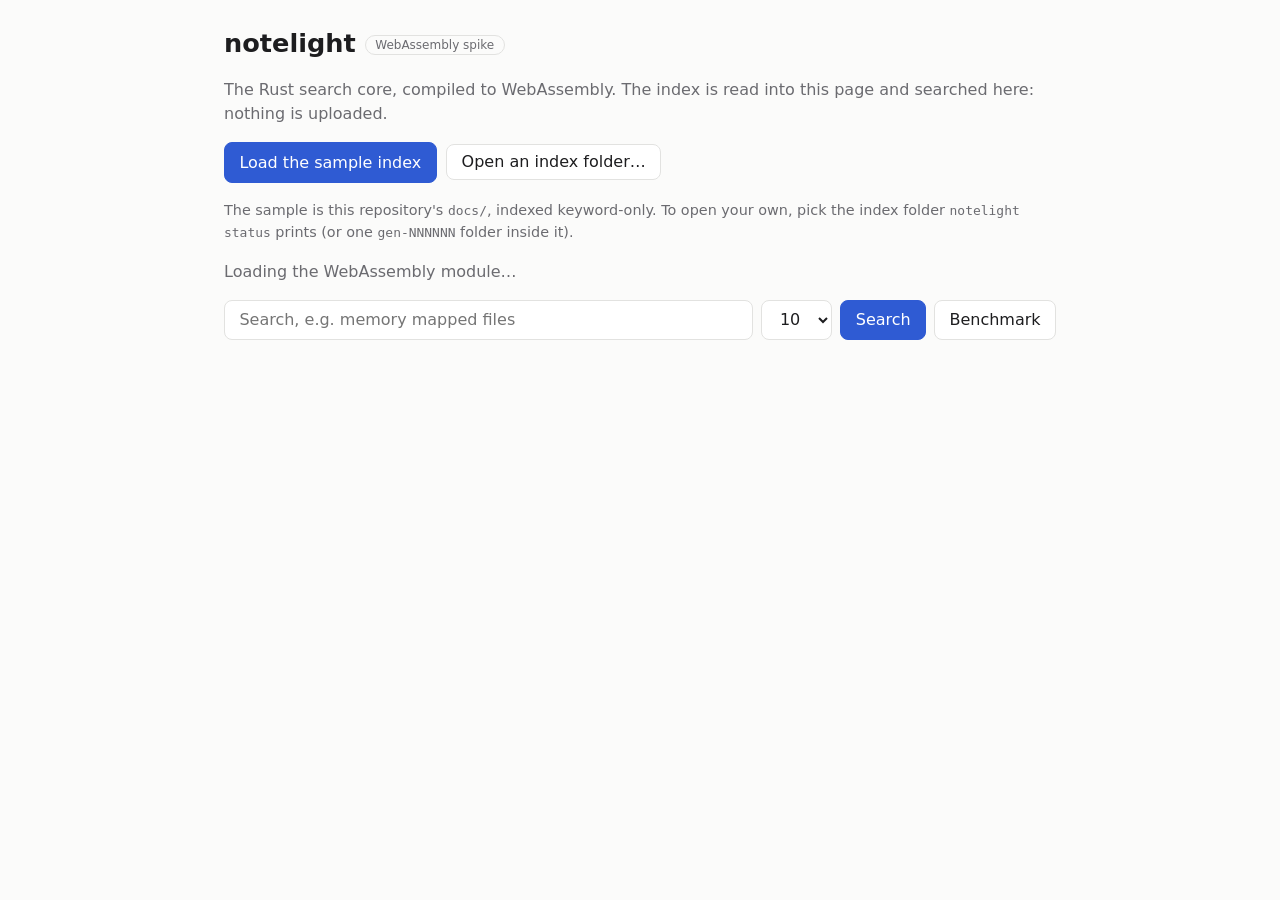
==== web-demo/index.html @ a770ce10 "v2 spike: run the Rust core in the browser via WebAssembly - notelight-core already compiled for was" ====
<!doctype html>
<html lang="en">
<head>
<meta charset="utf-8">
<meta name="viewport" content="width=device-width, initial-scale=1">
<meta name="color-scheme" content="light dark">
<title>notelight in the browser</title>
<link rel="stylesheet" href="style.css">
<script type="module" src="app.js"></script>
</head>
<body>
<header>
  <h1>notelight <span class="tag">WebAssembly spike</span></h1>
  <p class="lede">
    The Rust search core, compiled to WebAssembly. The index is read into this
    page and searched here: nothing is uploaded.
  </p>
</header>

<main>
  <section class="load" aria-label="Choose an index">
    <button id="load-sample" type="button">Load the sample index</button>
    <label class="picker">
      <span>Open an index folder…</span>
      <input id="pick" type="file" webkitdirectory multiple>
    </label>
    <p class="hint">
      The sample is this repository's <code>docs/</code>, indexed keyword-only.
      To open your own, pick the index folder <code>notelight status</code> prints
      (or one <code>gen-NNNNNN</code> folder inside it).
    </p>
  </section>

  <p id="status" class="status" role="status" aria-live="polite">Loading the WebAssembly module…</p>

  <form id="search" class="search" role="search" autocomplete="off" hidden>
    <label class="visually-hidden" for="q">Search</label>
    <input id="q" type="search" placeholder="Search, e.g. memory mapped files" spellcheck="false">
    <label class="visually-hidden" for="k">Results</label>
    <select id="k" title="Results">
      <option>5</option><option selected>10</option><option>20</option>
    </select>
    <button type="submit">Search</button>
    <button id="bench" type="button" class="secondary">Benchmark</button>
  </form>

  <p id="timing" class="timing"></p>
  <pre id="bench-out" class="bench" hidden></pre>
  <ol id="results" class="results" aria-label="Results"></ol>
</main>

<template id="result">
  <li>
    <div class="where"><span class="path"></span><span class="lines"></span></div>
    <div class="headings"></div>
    <p class="text"></p>
    <div class="score"></div>
  </li>
</template>
</body>
</html>
---- web-demo/style.css ----
:root {
  --bg: #fbfbfa;
  --fg: #1d1d1f;
  --muted: #6b6b70;
  --line: #e2e2e0;
  --accent: #2f5bd3;
  --card: #ffffff;
  --mark: #fff1a8;
  font-family: system-ui, -apple-system, "Segoe UI", sans-serif;
}

@media (prefers-color-scheme: dark) {
  :root {
    --bg: #161618;
    --fg: #ececee;
    --muted: #9a9aa1;
    --line: #2d2d31;
    --accent: #7d9cff;
    --card: #1e1e21;
    --mark: #5b4d00;
  }
}

* { box-sizing: border-box; }

body {
  margin: 0 auto;
  max-width: 54rem;
  padding: 1.5rem 1rem 4rem;
  background: var(--bg);
  color: var(--fg);
  line-height: 1.5;
}

h1 { margin: 0; font-size: 1.6rem; }
.tag {
  font-size: 0.75rem;
  font-weight: 500;
  color: var(--muted);
  border: 1px solid var(--line);
  border-radius: 999px;
  padding: 0.1rem 0.6rem;
  vertical-align: middle;
}
.lede, .hint { color: var(--muted); }
.hint { font-size: 0.9rem; margin: 0.5rem 0 0; }
code { font-size: 0.9em; }

.load { display: flex; flex-wrap: wrap; gap: 0.6rem; align-items: center; margin: 1rem 0; }
.load .hint { flex-basis: 100%; }

button, .picker span, select, input[type="search"] {
  font: inherit;
  border-radius: 0.5rem;
  border: 1px solid var(--line);
  padding: 0.45rem 0.9rem;
  background: var(--card);
  color: var(--fg);
}
button, .picker span { cursor: pointer; }
button:not(.secondary) { background: var(--accent); border-color: var(--accent); color: #fff; }
button:disabled { opacity: 0.5; cursor: default; }
.picker input { position: absolute; width: 1px; height: 1px; opacity: 0; }
.picker:focus-within span { outline: 2px solid var(--accent); }

.search { display: flex; gap: 0.5rem; margin: 1rem 0 0.25rem; }
.search input { flex: 1; min-width: 0; }

.status { color: var(--muted); min-height: 1.5em; }
.status.error { color: #c62828; }
.timing { color: var(--muted); font-size: 0.85rem; min-height: 1.3em; margin: 0; }

.bench {
  background: var(--card);
  border: 1px solid var(--line);
  border-radius: 0.5rem;
  padding: 0.75rem;
  overflow-x: auto;
  font-size: 0.85rem;
}

.results { list-style: none; padding: 0; margin: 1rem 0; display: grid; gap: 0.75rem; }
.results li {
  background: var(--card);
  border: 1px solid var(--line);
  border-radius: 0.6rem;
  padding: 0.8rem 1rem;
}
.where { display: flex; gap: 0.5rem; font-weight: 600; overflow-wrap: anywhere; }
.lines { color: var(--muted); font-weight: 400; }
.headings { color: var(--muted); font-size: 0.85rem; }
.text {
  margin: 0.4rem 0;
  white-space: pre-wrap;
  overflow-wrap: anywhere;
  display: -webkit-box;
  -webkit-line-clamp: 6;
  -webkit-box-orient: vertical;
  overflow: hidden;
}
.text mark { background: var(--mark); color: inherit; border-radius: 2px; }
.score { color: var(--muted); font-size: 0.8rem; }

.visually-hidden {
  position: absolute; width: 1px; height: 1px; overflow: hidden; clip-path: inset(50%);
}

@media (max-width: 30rem) {
  .search { flex-wrap: wrap; }
  .search input { flex-basis: 100%; }
}
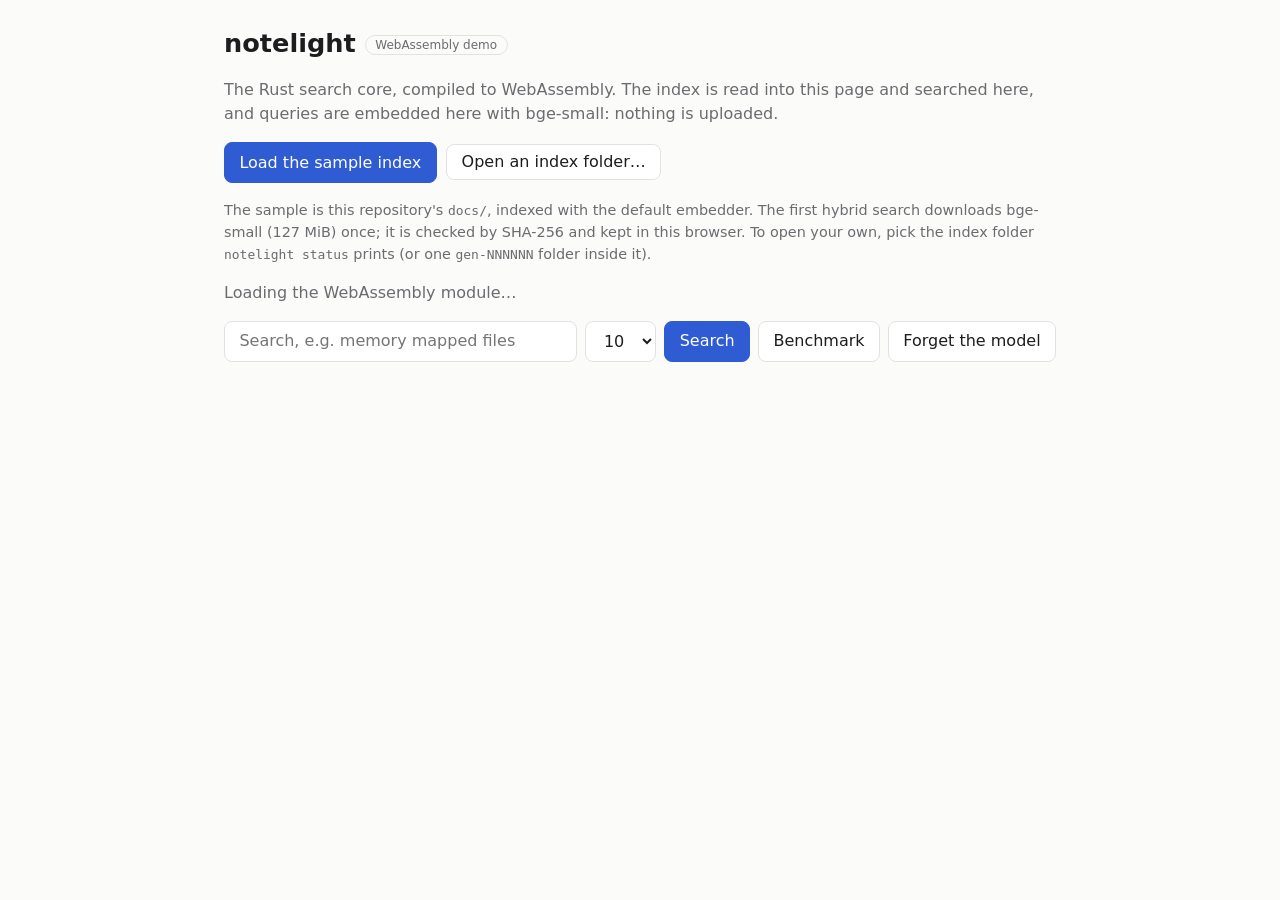
==== commit 7f17f7a4: "Embed queries in the browser demo: hybrid search with bge-small - web-demo/embed.js: the embed.py mo" ====
--- a/web-demo/index.html
+++ b/web-demo/index.html
@@ -10,10 +10,11 @@
 </head>
 <body>
 <header>
-  <h1>notelight <span class="tag">WebAssembly spike</span></h1>
+  <h1>notelight <span class="tag">WebAssembly demo</span></h1>
   <p class="lede">
     The Rust search core, compiled to WebAssembly. The index is read into this
-    page and searched here: nothing is uploaded.
+    page and searched here, and queries are embedded here with bge-small:
+    nothing is uploaded.
   </p>
 </header>
 
@@ -25,13 +26,16 @@
       <input id="pick" type="file" webkitdirectory multiple>
     </label>
     <p class="hint">
-      The sample is this repository's <code>docs/</code>, indexed keyword-only.
+      The sample is this repository's <code>docs/</code>, indexed with the
+      default embedder. The first hybrid search downloads bge-small (127 MiB)
+      once; it is checked by SHA-256 and kept in this browser.
       To open your own, pick the index folder <code>notelight status</code> prints
       (or one <code>gen-NNNNNN</code> folder inside it).
     </p>
   </section>
 
   <p id="status" class="status" role="status" aria-live="polite">Loading the WebAssembly module…</p>
+  <p id="model-status" class="status" role="status" aria-live="polite" hidden></p>
 
   <form id="search" class="search" role="search" autocomplete="off" hidden>
     <label class="visually-hidden" for="q">Search</label>
@@ -42,6 +46,7 @@
     </select>
     <button type="submit">Search</button>
     <button id="bench" type="button" class="secondary">Benchmark</button>
+    <button id="forget-model" type="button" class="secondary">Forget the model</button>
   </form>
 
   <p id="timing" class="timing"></p>
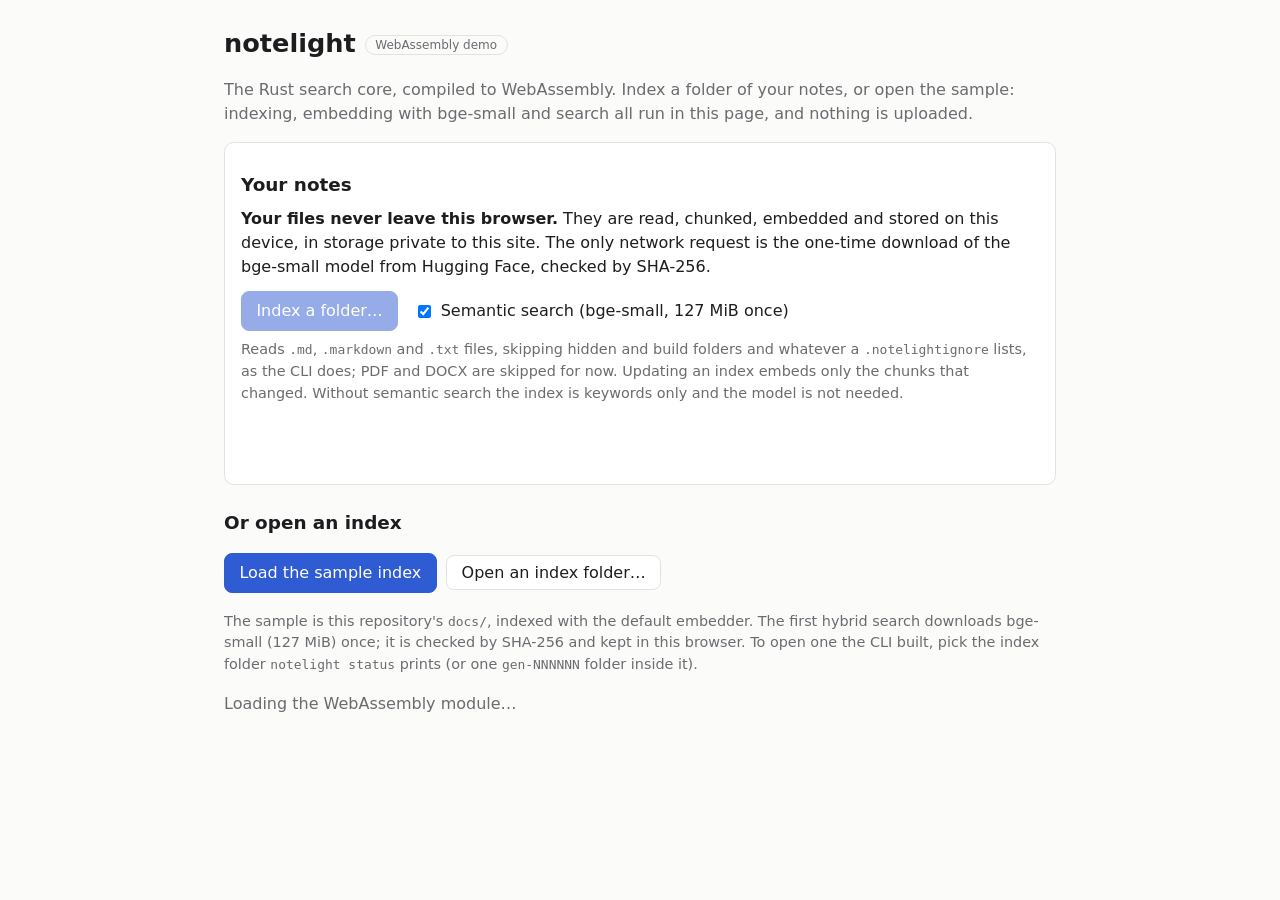
==== commit 3d070f67: "Browser app: index your own folder in the page and keep it - notelight-wasm exports chunkText and an" ====
--- a/web-demo/index.html
+++ b/web-demo/index.html
@@ -12,13 +12,45 @@
 <header>
   <h1>notelight <span class="tag">WebAssembly demo</span></h1>
   <p class="lede">
-    The Rust search core, compiled to WebAssembly. The index is read into this
-    page and searched here, and queries are embedded here with bge-small:
-    nothing is uploaded.
+    The Rust search core, compiled to WebAssembly. Index a folder of your
+    notes, or open the sample: indexing, embedding with bge-small and search
+    all run in this page, and nothing is uploaded.
   </p>
 </header>
 
 <main>
+  <section class="mine" aria-labelledby="mine-title">
+    <h2 id="mine-title">Your notes</h2>
+    <p class="privacy">
+      <strong>Your files never leave this browser.</strong> They are read,
+      chunked, embedded and stored on this device, in storage private to this
+      site. The only network request is the one-time download of the bge-small
+      model from Hugging Face, checked by SHA-256.
+    </p>
+    <div class="row">
+      <button id="index-folder" type="button" disabled>Index a folder…</button>
+      <input id="index-pick" class="visually-hidden" type="file" webkitdirectory multiple tabindex="-1" aria-hidden="true">
+      <label class="check"><input id="semantic" type="checkbox" checked> Semantic search (bge-small, 127 MiB once)</label>
+    </div>
+    <p class="hint">
+      Reads <code>.md</code>, <code>.markdown</code> and <code>.txt</code> files,
+      skipping hidden and build folders and whatever a <code>.notelightignore</code>
+      lists, as the CLI does; PDF and DOCX are skipped for now. Updating an index
+      embeds only the chunks that changed. Without semantic search the index is
+      keywords only and the model is not needed.
+    </p>
+    <div id="progress" class="progress" hidden>
+      <progress id="progress-bar"></progress>
+      <span id="progress-text" role="status" aria-live="polite"></span>
+      <button id="cancel" type="button" class="secondary">Cancel</button>
+    </div>
+    <p id="index-status" class="status" role="status" aria-live="polite"></p>
+    <details id="skipped" class="skipped" hidden><summary></summary><ul></ul></details>
+    <ul id="stored" class="stored" aria-label="Stored indexes"></ul>
+    <p id="storage-note" class="hint"></p>
+  </section>
+
+  <h2>Or open an index</h2>
   <section class="load" aria-label="Choose an index">
     <button id="load-sample" type="button">Load the sample index</button>
     <label class="picker">
@@ -29,8 +61,8 @@
       The sample is this repository's <code>docs/</code>, indexed with the
       default embedder. The first hybrid search downloads bge-small (127 MiB)
       once; it is checked by SHA-256 and kept in this browser.
-      To open your own, pick the index folder <code>notelight status</code> prints
-      (or one <code>gen-NNNNNN</code> folder inside it).
+      To open one the CLI built, pick the index folder <code>notelight status</code>
+      prints (or one <code>gen-NNNNNN</code> folder inside it).
     </p>
   </section>
 
@@ -54,6 +86,18 @@
   <ol id="results" class="results" aria-label="Results"></ol>
 </main>
 
+<template id="stored-item">
+  <li>
+    <div class="stored-name"></div>
+    <div class="stored-info"></div>
+    <div class="stored-actions">
+      <button type="button" data-action="open">Open</button>
+      <button type="button" data-action="update" class="secondary">Update</button>
+      <button type="button" data-action="delete" class="secondary">Delete</button>
+    </div>
+  </li>
+</template>
+
 <template id="result">
   <li>
     <div class="where"><span class="path"></span><span class="lines"></span></div>
--- a/web-demo/style.css
+++ b/web-demo/style.css
@@ -22,6 +22,8 @@
 }
 
 * { box-sizing: border-box; }
+/* Elements styled with display: flex must still hide when [hidden]. */
+[hidden] { display: none !important; }
 
 body {
   margin: 0 auto;
@@ -33,6 +35,7 @@
 }
 
 h1 { margin: 0; font-size: 1.6rem; }
+h2 { font-size: 1.15rem; margin: 1.5rem 0 0.5rem; }
 .tag {
   font-size: 0.75rem;
   font-weight: 500;
@@ -65,6 +68,35 @@
 
 .search { display: flex; gap: 0.5rem; margin: 1rem 0 0.25rem; }
 .search input { flex: 1; min-width: 0; }
+
+.mine {
+  background: var(--card);
+  border: 1px solid var(--line);
+  border-radius: 0.6rem;
+  padding: 0.25rem 1rem 1rem;
+  margin: 1rem 0;
+}
+.privacy { margin: 0.25rem 0 0.75rem; }
+.row { display: flex; flex-wrap: wrap; gap: 0.6rem 1rem; align-items: center; }
+.check { display: inline-flex; gap: 0.4rem; align-items: center; }
+.progress { display: flex; flex-wrap: wrap; gap: 0.6rem; align-items: center; margin-top: 0.75rem; }
+.progress progress { flex: 1; min-width: 8rem; }
+.progress span { color: var(--muted); font-size: 0.9rem; }
+.skipped { font-size: 0.9rem; color: var(--muted); }
+.skipped ul { margin: 0.25rem 0; padding-left: 1.25rem; max-height: 12rem; overflow-y: auto; }
+.stored { list-style: none; padding: 0; margin: 0.75rem 0 0; display: grid; gap: 0.5rem; }
+.stored li {
+  display: grid;
+  grid-template-columns: 1fr auto;
+  gap: 0.1rem 1rem;
+  align-items: center;
+  border-top: 1px solid var(--line);
+  padding-top: 0.5rem;
+}
+.stored-name { font-weight: 600; overflow-wrap: anywhere; }
+.stored-info { color: var(--muted); font-size: 0.85rem; grid-column: 1; }
+.stored-actions { grid-column: 2; grid-row: 1 / span 2; display: flex; gap: 0.4rem; }
+.stored-actions button { padding: 0.3rem 0.7rem; }
 
 .status { color: var(--muted); min-height: 1.5em; }
 .status.error { color: #c62828; }
@@ -108,4 +140,6 @@
 @media (max-width: 30rem) {
   .search { flex-wrap: wrap; }
   .search input { flex-basis: 100%; }
+  .stored li { grid-template-columns: 1fr; }
+  .stored-actions { grid-column: 1; grid-row: auto; }
 }
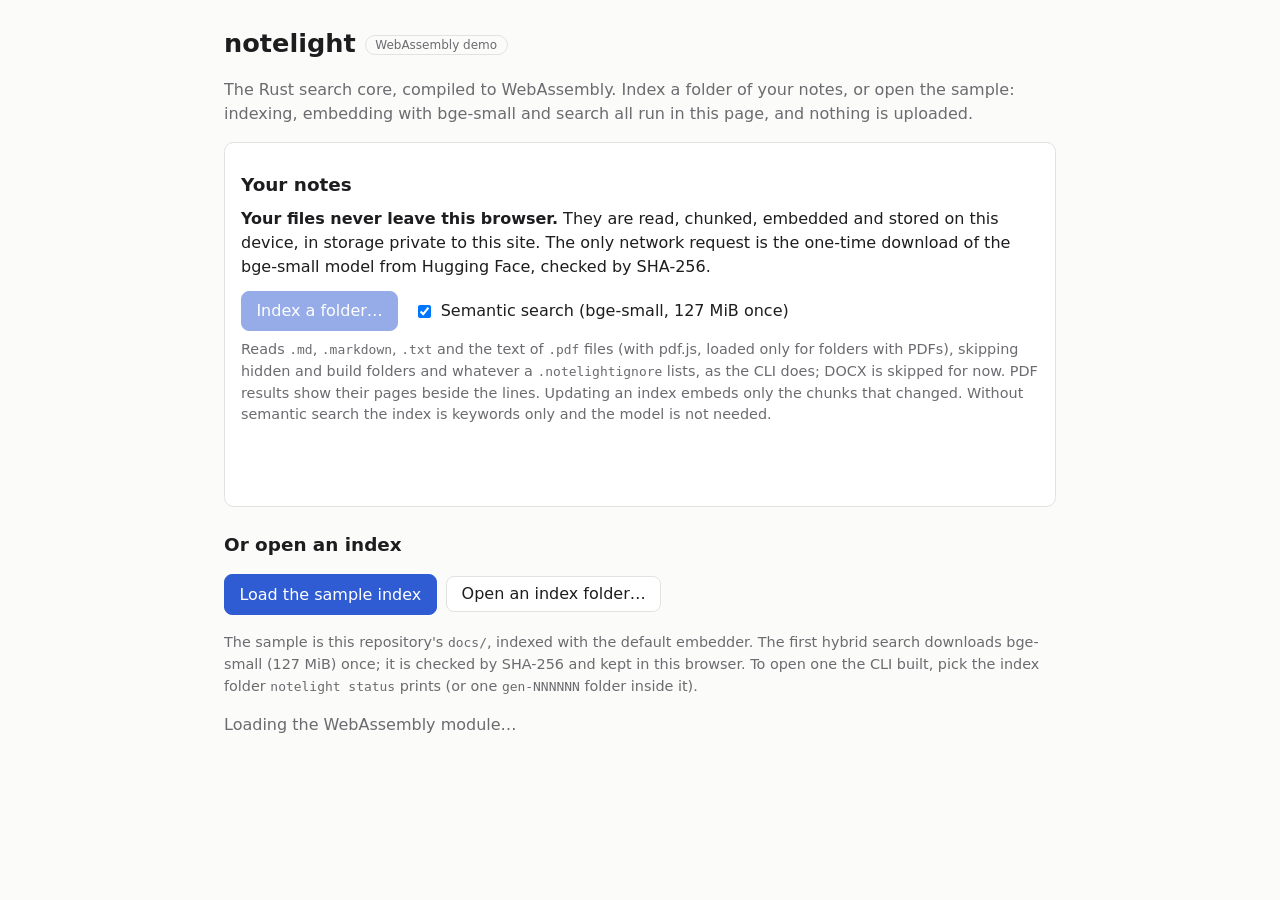
==== commit 2bc9bbb1: "Browser app: read PDFs with a vendored pdf.js, cited with pages - web-demo/documents.js extracts PDF" ====
--- a/web-demo/index.html
+++ b/web-demo/index.html
@@ -33,9 +33,11 @@
       <label class="check"><input id="semantic" type="checkbox" checked> Semantic search (bge-small, 127 MiB once)</label>
     </div>
     <p class="hint">
-      Reads <code>.md</code>, <code>.markdown</code> and <code>.txt</code> files,
-      skipping hidden and build folders and whatever a <code>.notelightignore</code>
-      lists, as the CLI does; PDF and DOCX are skipped for now. Updating an index
+      Reads <code>.md</code>, <code>.markdown</code>, <code>.txt</code> and the
+      text of <code>.pdf</code> files (with pdf.js, loaded only for folders with
+      PDFs), skipping hidden and build folders and whatever a
+      <code>.notelightignore</code> lists, as the CLI does; DOCX is skipped for
+      now. PDF results show their pages beside the lines. Updating an index
       embeds only the chunks that changed. Without semantic search the index is
       keywords only and the model is not needed.
     </p>
